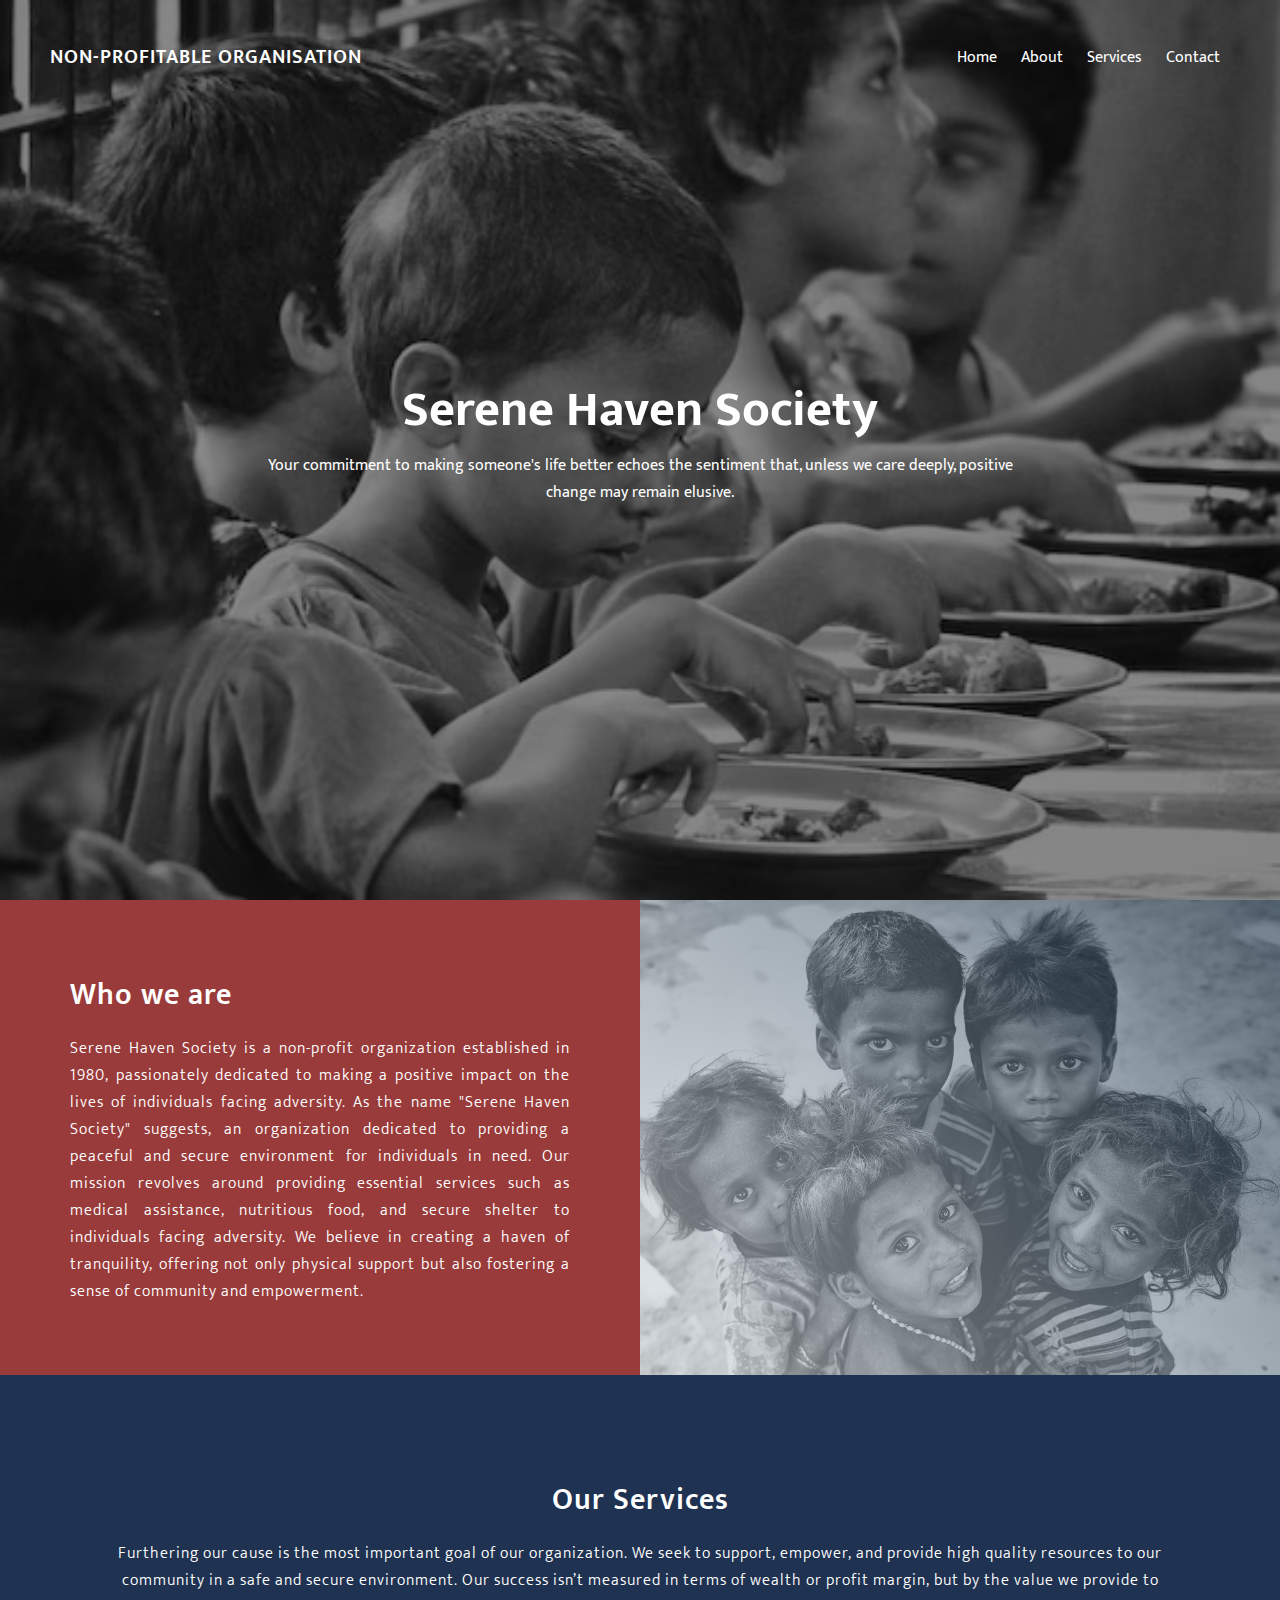
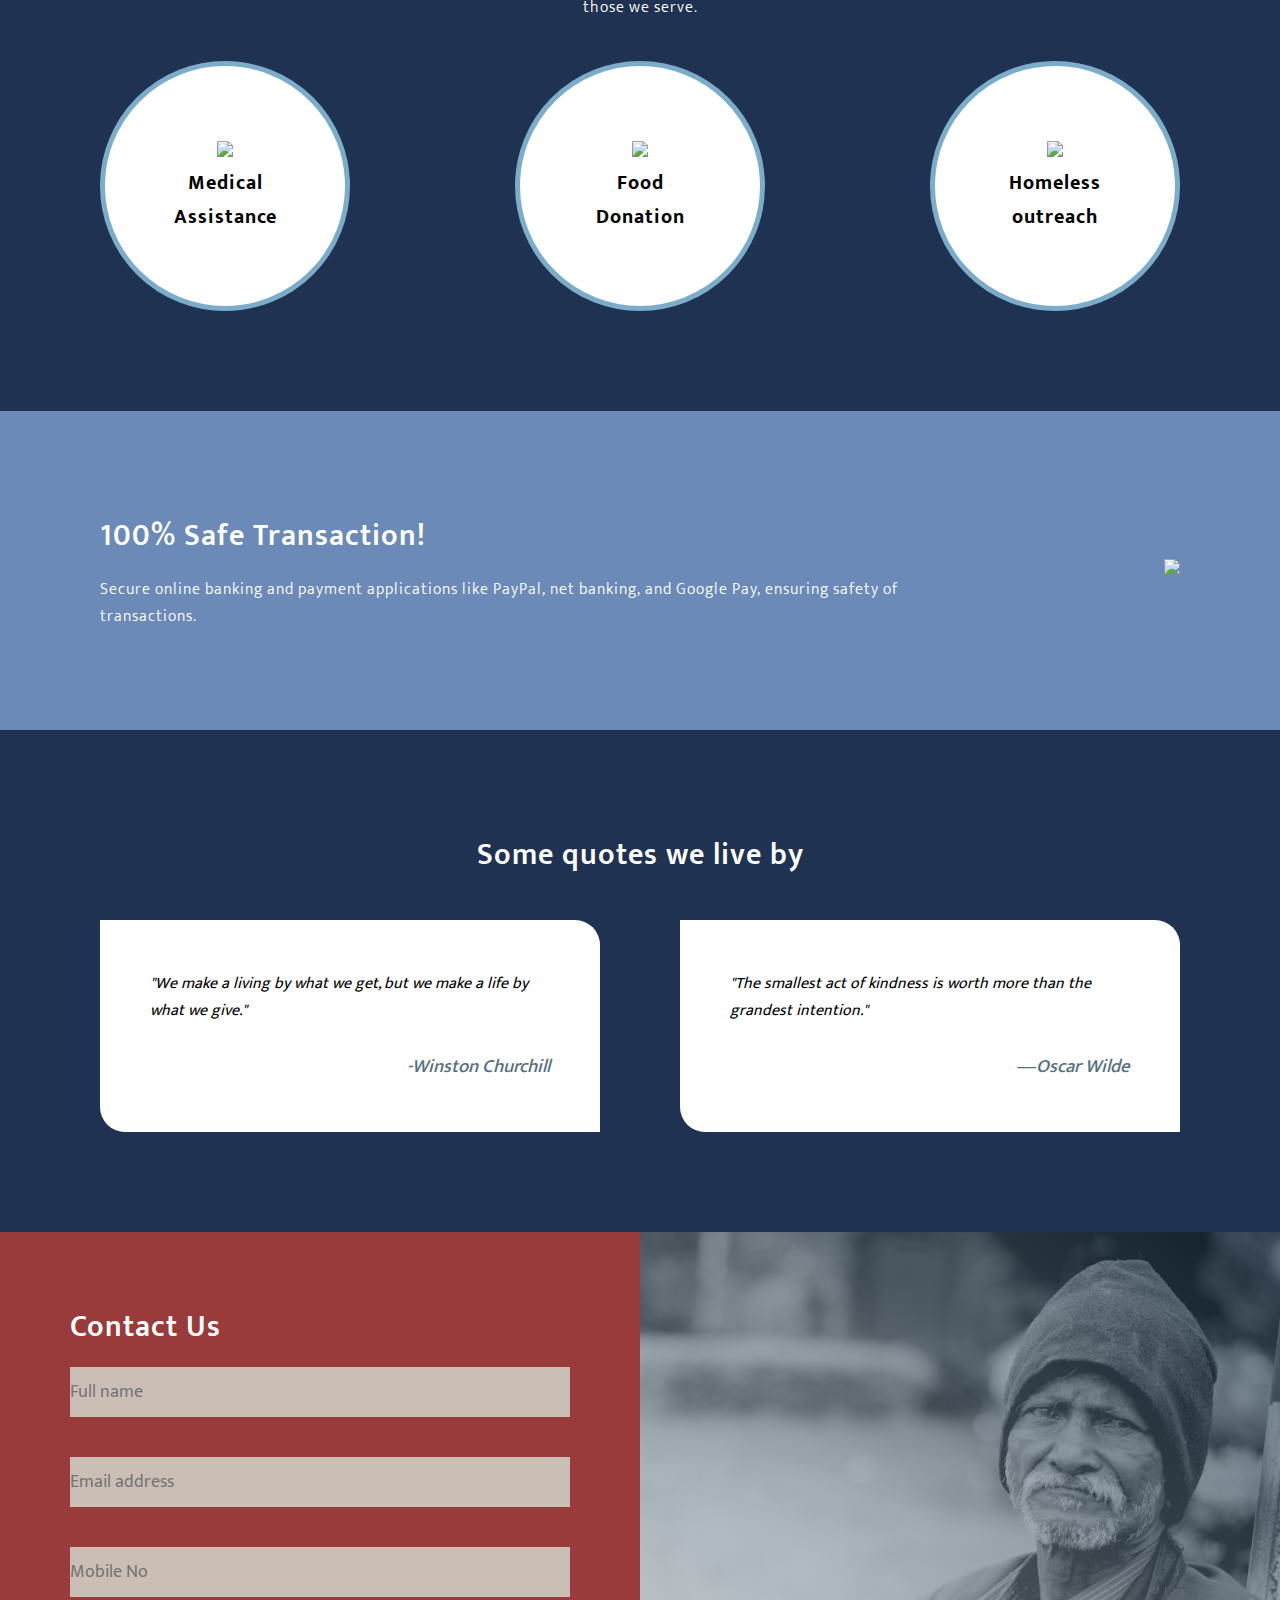
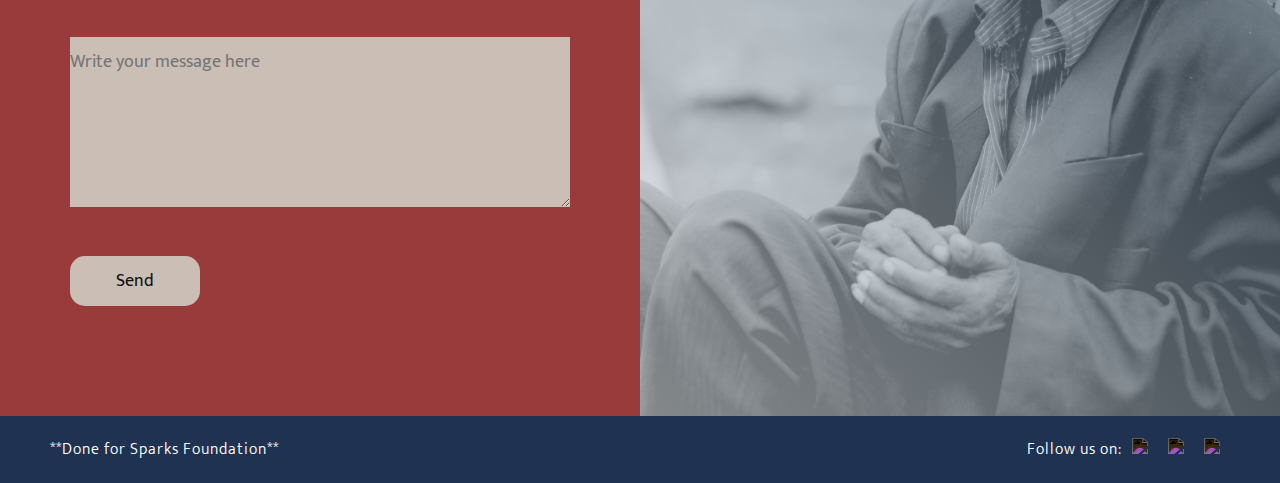
==== index.html @ cae1b8de "Updated index.html" ====
<!DOCTYPE html>
<html lang="en">
    <head>
        <meta name="viewport" content="width=device-width,initial scale=1.0">
        <meta charset="UTF-8">
        <title></title>
        <link rel="stylesheet" href="Style.css">
        <link rel="preconnect" href="https://fonts.googleapis.com">
<link rel="preconnect" href="https://fonts.gstatic.com" crossorigin>
<link href="https://fonts.googleapis.com/css2?family=Lato:ital,wght@0,700;1,400&family=Mukta:wght@300;400&display=swap" rel="stylesheet">
    </head>
    <body>
        <section class="home" id="home">
            <header>
                <a href="#" class="logo">NON-PROFITABLE ORGANISATION</a>
                <div class="nav">
                    <a href="#home" id="nav-link">Home</a>
                    <a href="#about" id="nav-link">About</a>
                    <a href="#services" id="nav-link">Services</a>
                    <a href="#contact" id="nav-link">Contact</a>
                </div>
            </header>
            <img src="bg.jpg">
            <div class="content" data-0-top="opacity:0;left:100px;" data-200-top="opacity:1;left:0px;">
            <h2> Serene Haven Society </h2>
            <p>Your commitment to making someone's life better echoes the sentiment that, unless we care deeply, positive change may remain elusive.</p>
                <br>
                <form><script src="https://checkout.razorpay.com/v1/payment-button.js" data-payment_button_id="pl_HywdKUjSGWwI0t" async> </script> </form>        </div>
        </section>

        <section class="about" id="about">
            <div class="contentBx">
                <h2 class="heading" data-center-center="opacity:1;left:0px;"  data-0-bottom="opacity:0;left:500px;">Who we are</h2>
                <p class="text">Serene Haven Society is a non-profit organization established in 1980, passionately dedicated to making a positive impact on the lives of individuals facing adversity. 
                    As the name "Serene Haven Society" suggests, an organization dedicated to providing a peaceful and secure environment for individuals in need.
                    Our mission revolves around providing essential services such as medical assistance, nutritious food, and secure shelter to individuals facing adversity. 
                    We believe in creating a haven of tranquility, offering not only physical support but also fostering a sense of community and empowerment. 
                    </p>
            </div>
            <div class="imgBx"></div>
        </section>
        <section class="services" id="services">
            <h2 class="heading" data-center-center="opacity:1;left:0px;"  data-0-bottom="opacity:0;left:500px;">Our Services</h2>
            <p class="text">Furthering our cause is the most important goal of our organization. We seek to support, empower, and provide high quality resources to our community in a safe and secure environment. 
                Our success isn’t measured in terms of wealth or profit margin, but by the value we provide to those we serve.
            </p>
            <div class="container">
                <div class="serviceBx">
                    <div>
                        <img src="icon1.png">
                        <h2>Medical<br> Assistance</h2>
                    </div>
                 </div>
                <div class="serviceBx">
                    <div>
                        <img src="icon2.png">
                        <h2>Food <br>Donation</h2>
                    </div>
                </div>
                    <div class="serviceBx">
                    <div>
                        <img src="icon3.png">
                        <h2>Homeless<br> outreach</h2>
                    </div>
                </div>
        </section>
        <section class="technology">
            <div class="contentBx">
                <h2 class="heading">100% Safe Transaction!</h2>
                <p class="text">Secure online banking and payment applications like PayPal, net banking, and Google Pay,  ensuring safety of transactions.
                </p>
                </div>
                <div class="tech">
                    <img src="tech.png">
                </div>
        </section>
                
         <section class="testimonials">
            <h2 class="heading">Some quotes we live by</h2>
            <div class="container">
                <div class="contentBx">
                    <div>
                        <p>"We make a living by what we get, but we make a life by what we give."
                               </p><br>
                           <h3>-Winston Churchill</h3>
                    </div>
                    </div>
                <div class="contentBx">
                    <div>
                    <p>"The smallest act of kindness is worth more than the grandest intention."</p>
                    <br>
                          <h3>―Oscar Wilde</h3>
                </div>
            </div>
            </div>
        </section>
        
        <section class="about" id="contact">
           <div class="contentBx redbg">
               <div class="form">
                <h2 class="heading">Contact Us</h2>
                   <div class="inputBx">
                       <input type="text" name="name" placeholder="Full name">
                   </div>
                   <div class="inputBx">
                       <input type="text" name="email" placeholder="Email address">
                   </div>
                   <div class="inputBx">
                       <input type="text" name="phno" placeholder="Mobile No">
                   </div>
                   <div class="inputBx">
                       <textarea placeholder="Write your message here" rows="5"></textarea>
                   </div>
                   <div class="inputBx">
                       <input type="submit" value="Send">
                   </div>
               </div>
           </div>
           <div class="imgBx2"></div>
       </section>
       <section class="footer">
           <p class="text">**Done for Sparks Foundation**</p>
           <ul>
               <p class="text">Follow us on:</p>
               <li><a href="#"><img src="facebook.png"></a></li>
               <li><a href="#"><img src="twitter.png"></a></li>
               <li><a href="#"><img src="linkedin.png"></a></li>
           </ul>
       </section>
       
   </body>
</html>
---- Style.css ----
*{
  margin: 0; 
  padding: 0; 
  box-sizing: border-box;
  position: relative;
  font-family: 'Lato', sans-serif;
  font-family: 'Mukta', sans-serif;
}

.home{
    position: relative;
    width: 100%;
    height: 100vh;
    background: #111;
    display:flex;
    justify-content: center;
    align-items: center;
}
.home img{
    position: absolute;
    top: 0;
    left: 0;
    width: 100%;
    height: 100%;
    object-fit: cover;
    opacity: 0.5;
}
header{
    position: absolute;
    top: 0;
    left: 0;
    width: 100%;
    padding: 40px 50px;
    display: flex;
    justify-content: space-between;
    align-items: center;
    z-index: 2;
}
.logo  {
color: #fff;
text-decoration: none;
font-size: 20px;
text-transform: uppercase;
font-weight: 600;
letter-spacing: 1px;
}
#nav-link{
    color: #fff;
    text-decoration: none;
    padding: 10px;
}
#nav-link:hover{
    background-color: #1f3251;
}
.content{
    position: relative;
    max-width: 750px;
    text-align: center;
}
.home h2{
    color: #fff;
    font-size: 50px;
}
.content p{
    color: #fff;
    font-size: 16px;
}
/*About*/
.about{
    position: relative;
    width: 100%;
    display: flex;
}
.about .contentBx{
    background-color: #9A3B3B;
    text-align: justify;
    padding: 70px;
    width: 50%;
}
.heading{
    color: #fff;
    font-size: 30px;
    font-weight: 600;
    letter-spacing: 1px;
    margin-bottom: 15px;
}
.text{
    color: #fff;
    font-size: 16px;
    font-weight: 300;
    letter-spacing: 1px;
}
.imgBx{
    
    background: linear-gradient(45deg, rgb(221 228 233 / 60%), rgb(25 50 71 / 60%)),url(bg2.jpg);
    width: 50%;
    background-size: cover;
    background-position: center;
}
.services{
    background:#1f3251;
    padding: 100px;
    text-align: center;
}
.container{
    width: 100%;
    display: flex;
    justify-content: space-between;
    align-items: center;
    flex-wrap: wrap;
    margin-top: 60px;
}
.serviceBx{
    position: relative;
    background:#fff;
    width: 250px;
    height: 250px;
    display: flex;
    justify-content: center;
    align-items: center;
    border-radius: 100%;
    border: 5px solid #7badcb;

}
.serviceBx img{
    max-width: 85px;
}
.serviceBx h2{
    font-weight: 500px;
    font-size: 20px;
    letter-spacing: 1px;
}

.technology{
    background:#6c8ab7;
    width: 100%;
    padding: 100px;
    display: flex;
    justify-content: space-between;
    align-items: center;
}
.technology .contentBx{
    max-width: 800px;
}
.tech{
    max-width: 250px;
}
.tech img{
    width: 100%;
}

.testimonials{
    position: relative;
    padding: 100px;
    background:#1f3251;
    text-align: center;
}
.container{
    display: flex;
    justify-content: space-between;
    align-items: center;
    margin-top: 40px;
    flex-wrap: wrap;
}
.container .contentBx{
    background:#fff;
    padding: 50px 50px;
    width: 500px;
    display: flex;
    justify-content: center;
    align-items: center;
    text-align: left;
    font-style: italic;
    border-top-right-radius: 25px;
    border-bottom-left-radius: 25px;
}
.contentBx h3{
    width: 100%;
    text-align: end;
    font-weight: 500;
    color: #56707c;
}

.imgBx2{
    background: linear-gradient(45deg, rgb(221 228 233 / 60%), rgb(25 50 71 / 60%)),url(bg3.jpg);
    background-size: cover;
    background-position: center;
    width: 50%;
}
/*Contact form*/
.inputBx{
    margin-bottom: 40px;
}
input,textarea{
    width: 100%;
    background:#cbbfb5;
    padding:10px 0;
    font-size: 18px;
    border: none;
    color: #111;
}
input[type="submit"]{
    width: 130px;
    background: #cbbfb5;
    color: #111;
    border-radius: 15px;
}

/*Footer*/
.footer{
    background: #1f3251;
    padding: 20px 50px;
    display: flex;
    justify-content: space-between;
    align-items: center;
}
.footer ul{
    display: flex;
    justify-content: center;
    align-items: center;
}
.footer li{
    list-style: none;
}
.footer a{
    text-decoration: none;
    display: inline-block;
    margin:0 10px;
}

.footer img{
    filter:invert(1);
    max-width: 20px;
}
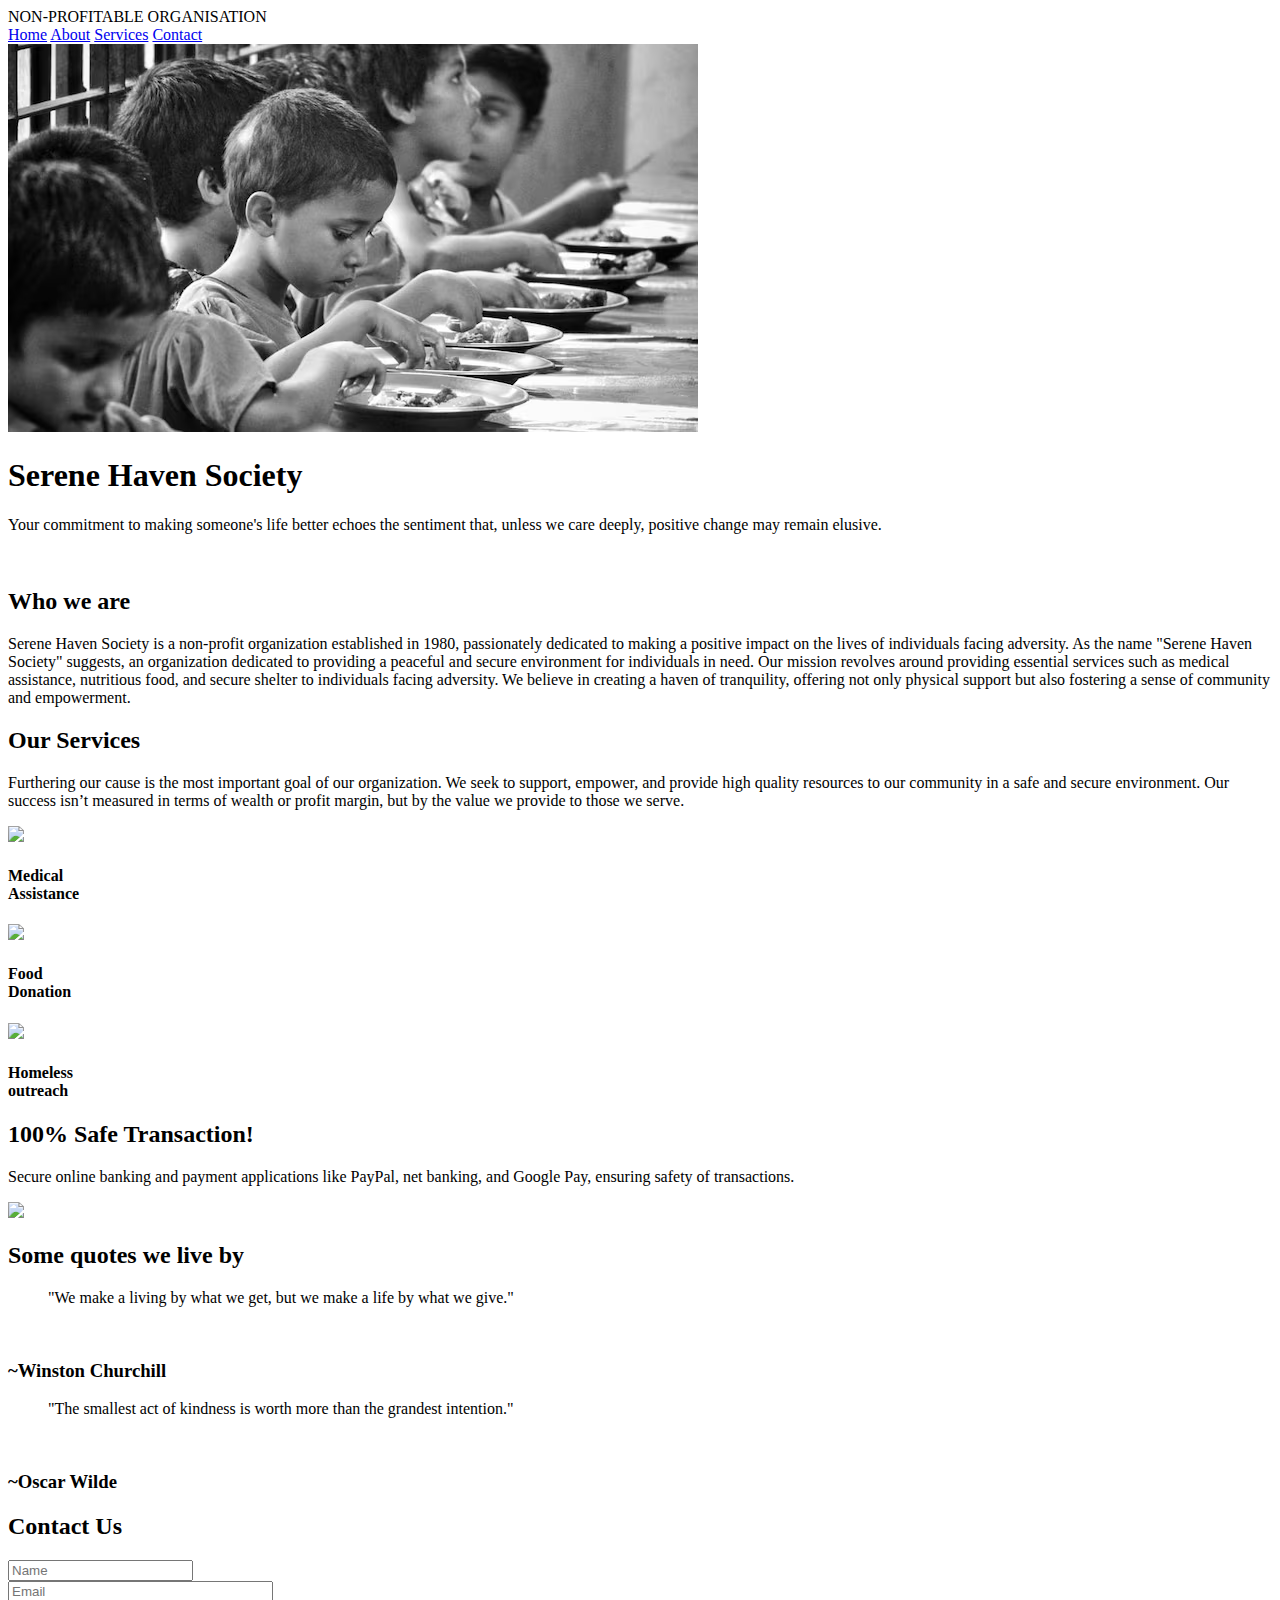
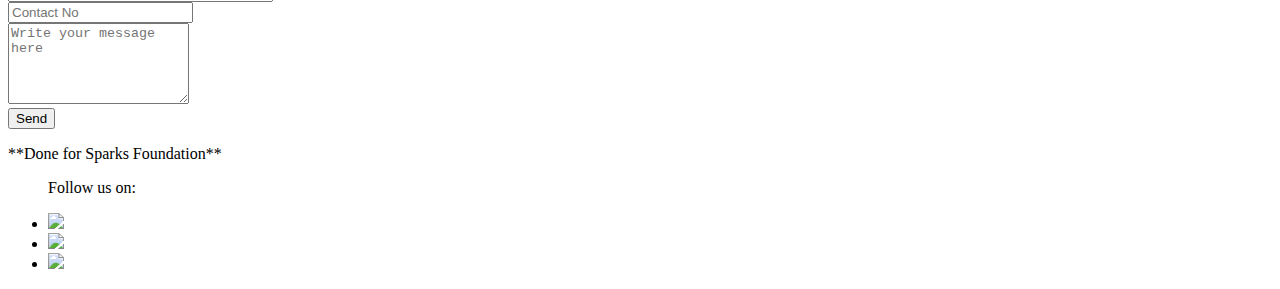
==== commit 07c72e58: "Update index.html" ====
--- a/index.html
+++ b/index.html
@@ -3,71 +3,71 @@
     <head>
         <meta name="viewport" content="width=device-width,initial scale=1.0">
         <meta charset="UTF-8">
-        <title></title>
-        <link rel="stylesheet" href="Style.css">
+        <title>Payment Gateway</title>
+        <link rel="stylesheet" href="styles.css">
         <link rel="preconnect" href="https://fonts.googleapis.com">
-<link rel="preconnect" href="https://fonts.gstatic.com" crossorigin>
-<link href="https://fonts.googleapis.com/css2?family=Lato:ital,wght@0,700;1,400&family=Mukta:wght@300;400&display=swap" rel="stylesheet">
+        <link rel="preconnect" href="https://fonts.gstatic.com" crossorigin>
+        <link href="https://fonts.googleapis.com/css2?family=Lato:ital,wght@0,700;1,400&family=Mukta:wght@300;400&display=swap" rel="stylesheet">
     </head>
     <body>
+        <nav>
+            <header>NON-PROFITABLE ORGANISATION</header>
+            <div class="navbar">
+                <a href="#home" id="nav-link">Home</a>
+                <a href="#about" id="nav-link">About</a>
+                <a href="#services" id="nav-link">Services</a>
+                <a href="#contact" id="nav-link">Contact</a>
+            </div>
+        </nav>
         <section class="home" id="home">
-            <header>
-                <a href="#" class="logo">NON-PROFITABLE ORGANISATION</a>
-                <div class="nav">
-                    <a href="#home" id="nav-link">Home</a>
-                    <a href="#about" id="nav-link">About</a>
-                    <a href="#services" id="nav-link">Services</a>
-                    <a href="#contact" id="nav-link">Contact</a>
-                </div>
-            </header>
             <img src="bg.jpg">
             <div class="content" data-0-top="opacity:0;left:100px;" data-200-top="opacity:1;left:0px;">
-            <h2> Serene Haven Society </h2>
+            <h1> Serene Haven Society </h1>
             <p>Your commitment to making someone's life better echoes the sentiment that, unless we care deeply, positive change may remain elusive.</p>
                 <br>
                 <form><script src="https://checkout.razorpay.com/v1/payment-button.js" data-payment_button_id="pl_HywdKUjSGWwI0t" async> </script> </form>        </div>
         </section>
 
         <section class="about" id="about">
-            <div class="contentBx">
-                <h2 class="heading" data-center-center="opacity:1;left:0px;"  data-0-bottom="opacity:0;left:500px;">Who we are</h2>
-                <p class="text">Serene Haven Society is a non-profit organization established in 1980, passionately dedicated to making a positive impact on the lives of individuals facing adversity. 
+            <div class="redbg">
+                <h2 data-center-center="opacity:1;left:0px;"  data-0-bottom="opacity:0;left:500px;">Who we are</h2>
+                <p>Serene Haven Society is a non-profit organization established in 1980, passionately dedicated to making a positive impact on the lives of individuals facing adversity. 
                     As the name "Serene Haven Society" suggests, an organization dedicated to providing a peaceful and secure environment for individuals in need.
                     Our mission revolves around providing essential services such as medical assistance, nutritious food, and secure shelter to individuals facing adversity. 
                     We believe in creating a haven of tranquility, offering not only physical support but also fostering a sense of community and empowerment. 
                     </p>
             </div>
-            <div class="imgBx"></div>
+            <div class="imgBx1"></div>
         </section>
         <section class="services" id="services">
             <h2 class="heading" data-center-center="opacity:1;left:0px;"  data-0-bottom="opacity:0;left:500px;">Our Services</h2>
-            <p class="text">Furthering our cause is the most important goal of our organization. We seek to support, empower, and provide high quality resources to our community in a safe and secure environment. 
+            <p>Furthering our cause is the most important goal of our organization. We seek to support, empower, and provide high quality resources to our community in a safe and secure environment. 
                 Our success isn’t measured in terms of wealth or profit margin, but by the value we provide to those we serve.
             </p>
             <div class="container">
                 <div class="serviceBx">
                     <div>
-                        <img src="icon1.png">
-                        <h2>Medical<br> Assistance</h2>
+                        <img src="icon1.png" class="icon1">
+                        <h4>Medical<br> Assistance</h4>
                     </div>
                  </div>
                 <div class="serviceBx">
                     <div>
-                        <img src="icon2.png">
-                        <h2>Food <br>Donation</h2>
+                        <img src="icon2.png" class="icon1">
+                        <h4>Food <br>Donation</h4>
                     </div>
                 </div>
                     <div class="serviceBx">
                     <div>
-                        <img src="icon3.png">
-                        <h2>Homeless<br> outreach</h2>
+                        <img src="icon3.png" class="icon1">
+                        <h4>Homeless<br> outreach</h4>
                     </div>
                 </div>
         </section>
         <section class="technology">
             <div class="contentBx">
-                <h2 class="heading">100% Safe Transaction!</h2>
-                <p class="text">Secure online banking and payment applications like PayPal, net banking, and Google Pay,  ensuring safety of transactions.
+                <h2>100% Safe Transaction!</h2>
+                <p>Secure online banking and payment applications like PayPal, net banking, and Google Pay,  ensuring safety of transactions.
                 </p>
                 </div>
                 <div class="tech">
@@ -76,40 +76,40 @@
         </section>
                 
          <section class="testimonials">
-            <h2 class="heading">Some quotes we live by</h2>
+            <h2>Some quotes we live by</h2>
             <div class="container">
                 <div class="contentBx">
                     <div>
-                        <p>"We make a living by what we get, but we make a life by what we give."
-                               </p><br>
-                           <h3>-Winston Churchill</h3>
+                        <blockquote>"We make a living by what we get, but we make a life by what we give."
+                        </blockquote><br>
+                           <h3>~Winston Churchill</h3>
                     </div>
                     </div>
                 <div class="contentBx">
                     <div>
-                    <p>"The smallest act of kindness is worth more than the grandest intention."</p>
+                    <blockquote>"The smallest act of kindness is worth more than the grandest intention."</blockquote>
                     <br>
-                          <h3>―Oscar Wilde</h3>
+                          <h3>~Oscar Wilde</h3>
                 </div>
             </div>
             </div>
         </section>
         
         <section class="about" id="contact">
-           <div class="contentBx redbg">
+           <div class="redbg">
                <div class="form">
-                <h2 class="heading">Contact Us</h2>
+                <h2>Contact Us</h2>
                    <div class="inputBx">
-                       <input type="text" name="name" placeholder="Full name">
+                       <input type="text" name="name" placeholder="Name" required>
                    </div>
                    <div class="inputBx">
-                       <input type="text" name="email" placeholder="Email address">
+                       <input type="email" name="email" pattern=".+@example\.com" size="30" placeholder="Email" required>
                    </div>
                    <div class="inputBx">
-                       <input type="text" name="phno" placeholder="Mobile No">
+                       <input type="tel" name="phno" pattern="[0-9]{10}" placeholder="Contact No" required>
                    </div>
                    <div class="inputBx">
-                       <textarea placeholder="Write your message here" rows="5"></textarea>
+                       <textarea placeholder="Write your message here" rows="5" required></textarea>
                    </div>
                    <div class="inputBx">
                        <input type="submit" value="Send">
@@ -118,13 +118,14 @@
            </div>
            <div class="imgBx2"></div>
        </section>
+       
        <section class="footer">
-           <p class="text">**Done for Sparks Foundation**</p>
+           <p>**Done for Sparks Foundation**</p>
            <ul>
-               <p class="text">Follow us on:</p>
-               <li><a href="#"><img src="facebook.png"></a></li>
-               <li><a href="#"><img src="twitter.png"></a></li>
-               <li><a href="#"><img src="linkedin.png"></a></li>
+               <p>Follow us on:</p>
+               <li><a href="#"><img src="facebook.png" class="icon"></a></li>
+               <li><a href="#"><img src="twitter.png" class="icon"></a></li>
+               <li><a href="#"><img src="linkedin.png" class="icon"></a></li>
            </ul>
        </section>
        
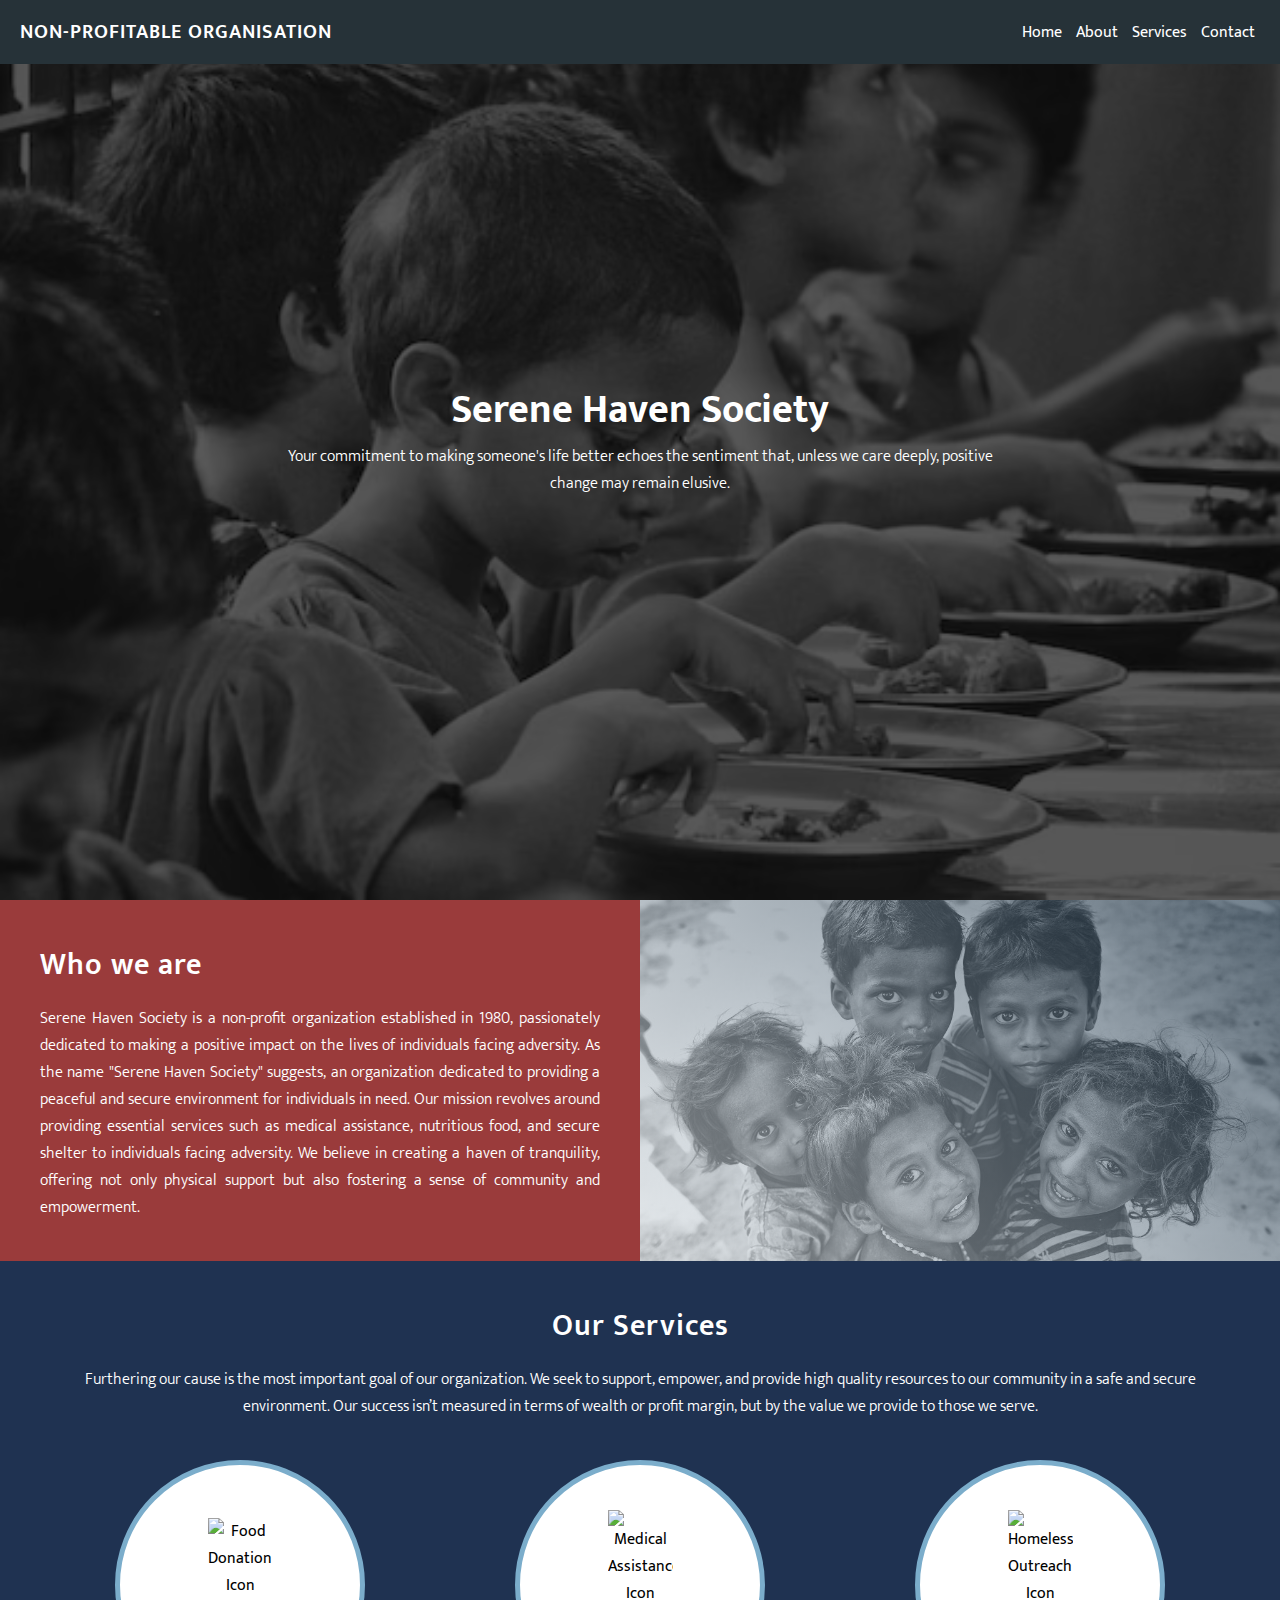
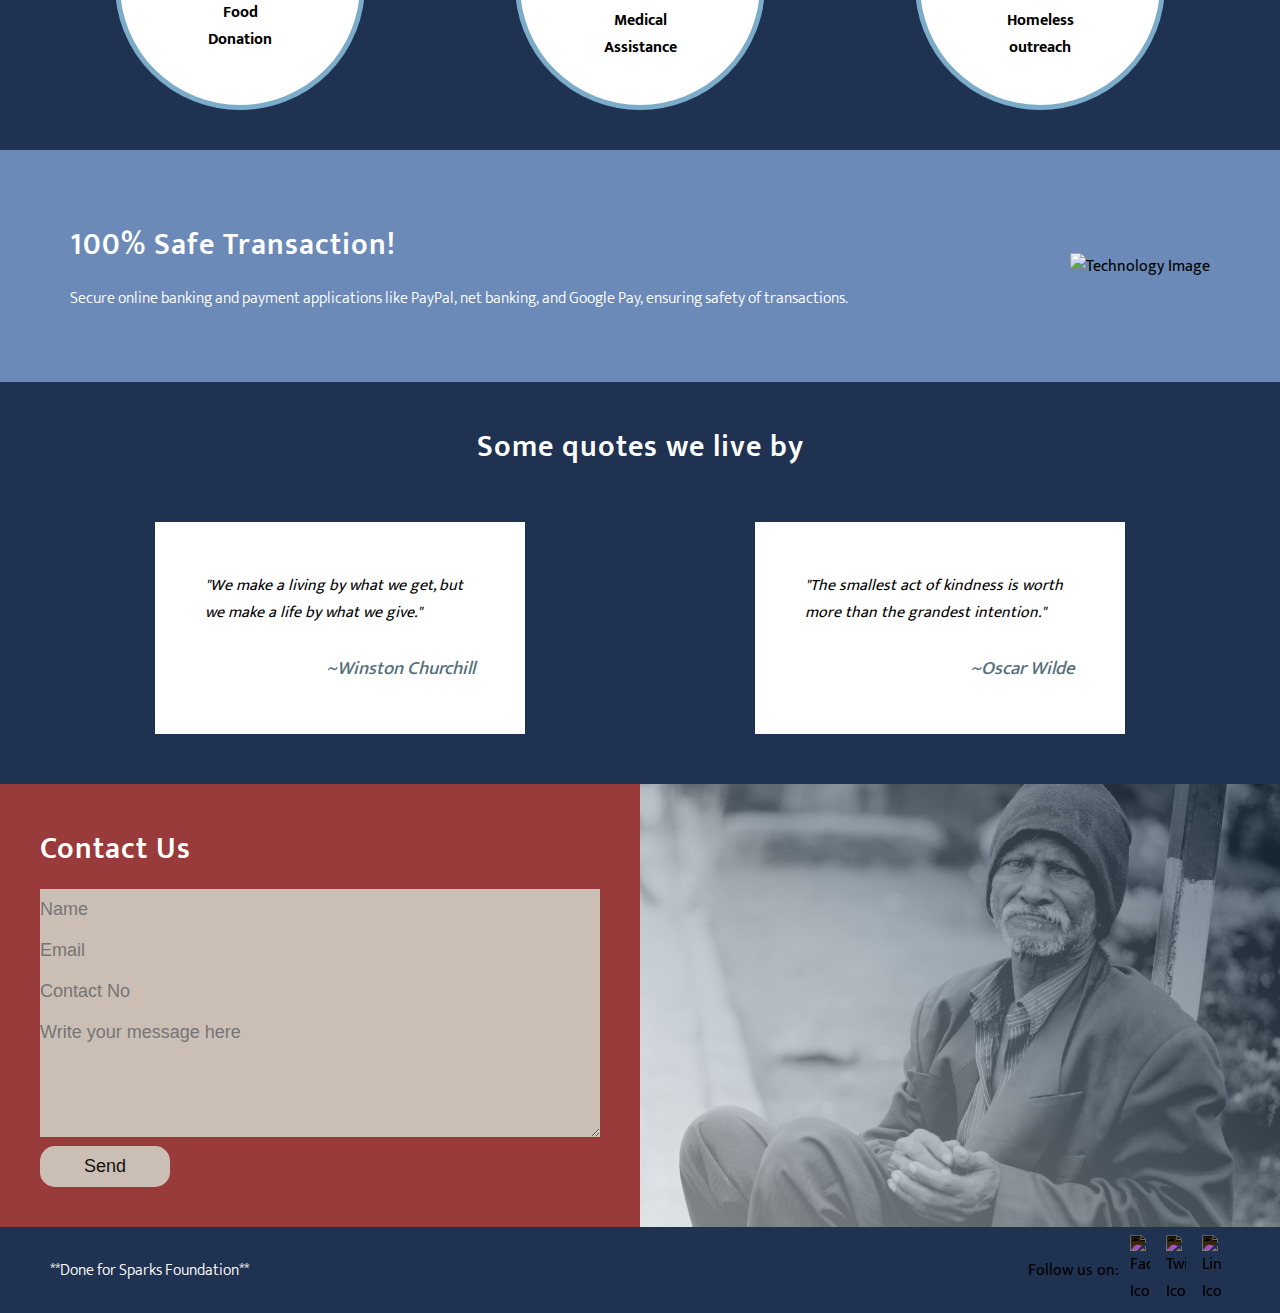
==== commit 5cc647c4: "Update index.html" ====
--- a/index.html
+++ b/index.html
@@ -13,19 +13,19 @@
         <nav>
             <header>NON-PROFITABLE ORGANISATION</header>
             <div class="navbar">
-                <a href="#home" id="nav-link">Home</a>
-                <a href="#about" id="nav-link">About</a>
-                <a href="#services" id="nav-link">Services</a>
-                <a href="#contact" id="nav-link">Contact</a>
+                <a href="#home">Home</a>
+                <a href="#about">About</a>
+                <a href="#services">Services</a>
+                <a href="#contact">Contact</a>
             </div>
         </nav>
         <section class="home" id="home">
-            <img src="bg.jpg">
+            <img src="bg.jpg" alt="Background Image">
             <div class="content" data-0-top="opacity:0;left:100px;" data-200-top="opacity:1;left:0px;">
             <h1> Serene Haven Society </h1>
             <p>Your commitment to making someone's life better echoes the sentiment that, unless we care deeply, positive change may remain elusive.</p>
-                <br>
-                <form><script src="https://checkout.razorpay.com/v1/payment-button.js" data-payment_button_id="pl_HywdKUjSGWwI0t" async> </script> </form>        </div>
+            <br>
+            <form><script src="https://checkout.razorpay.com/v1/payment-button.js" data-payment_button_id="pl_HywdKUjSGWwI0t" async> </script> </form>        </div>
         </section>
 
         <section class="about" id="about">
@@ -47,22 +47,23 @@
             <div class="container">
                 <div class="serviceBx">
                     <div>
-                        <img src="icon1.png" class="icon1">
-                        <h4>Medical<br> Assistance</h4>
-                    </div>
-                 </div>
-                <div class="serviceBx">
-                    <div>
-                        <img src="icon2.png" class="icon1">
+                        <img src="icon2.png" alt="Food Donation Icon" class="icon1">
                         <h4>Food <br>Donation</h4>
                     </div>
                 </div>
-                    <div class="serviceBx">
+                <div class="serviceBx">
                     <div>
-                        <img src="icon3.png" class="icon1">
+                        <img src="icon1.png" alt="Medical Assistance Icon" class="icon1">
+                        <h4>Medical<br>  Assistance</h4>
+                    </div>
+                </div>
+                <div class="serviceBx">
+                    <div>
+                        <img src="icon3.png" alt="Homeless Outreach Icon" class="icon1">
                         <h4>Homeless<br> outreach</h4>
                     </div>
                 </div>
+            </div>
         </section>
         <section class="technology">
             <div class="contentBx">
@@ -71,7 +72,7 @@
                 </p>
                 </div>
                 <div class="tech">
-                    <img src="tech.png">
+                    <img src="tech.png" alt="Technology Image">
                 </div>
         </section>
                 
@@ -99,35 +100,25 @@
            <div class="redbg">
                <div class="form">
                 <h2>Contact Us</h2>
-                   <div class="inputBx">
                        <input type="text" name="name" placeholder="Name" required>
-                   </div>
-                   <div class="inputBx">
                        <input type="email" name="email" pattern=".+@example\.com" size="30" placeholder="Email" required>
-                   </div>
-                   <div class="inputBx">
                        <input type="tel" name="phno" pattern="[0-9]{10}" placeholder="Contact No" required>
-                   </div>
-                   <div class="inputBx">
                        <textarea placeholder="Write your message here" rows="5" required></textarea>
-                   </div>
-                   <div class="inputBx">
                        <input type="submit" value="Send">
-                   </div>
                </div>
            </div>
            <div class="imgBx2"></div>
-       </section>
+        </section>
        
-       <section class="footer">
+        <footer class="footer">
            <p>**Done for Sparks Foundation**</p>
            <ul>
-               <p>Follow us on:</p>
-               <li><a href="#"><img src="facebook.png" class="icon"></a></li>
-               <li><a href="#"><img src="twitter.png" class="icon"></a></li>
-               <li><a href="#"><img src="linkedin.png" class="icon"></a></li>
-           </ul>
-       </section>
+                <li>Follow us on:</li>
+                <li><a href="#"><img src="facebook.png" alt="Facebook Icon" class="icon"></a></li>
+                <li><a href="#"><img src="twitter.png" alt="Twitter Icon" class="icon"></a></li>
+                <li><a href="#"><img src="linkedin.png" alt="LinkedIn Icon" class="icon"></a></li>
+            </ul>
+        </footer>
        
    </body>
 </html>
--- a/styles.css
+++ b/styles.css
@@ -0,0 +1,265 @@
+*{
+    margin: 0; 
+    padding: 0; 
+    box-sizing: border-box;
+} 
+body{
+    font-family: 'Mukta', sans-serif;
+}
+nav{
+    position: fixed;
+    top: 0;
+    left: 0;
+    background-color: #263238;
+    width: 100%;
+    padding: 15px 20px;
+    display: flex;
+    justify-content: space-between;
+    align-items: center;
+    z-index: 2;
+}
+header  {
+    color: #fff;
+    font-size: 20px;
+    font-weight: 600;
+    letter-spacing: 1px;
+}
+a{
+    color: #fff;
+    text-decoration: none;
+    padding: 5px;
+}
+#nav-link:hover{
+    text-decoration: underline;
+}
+.home{
+    position: relative;
+    width: 100%;
+    height: 100vh;
+    background: #111;
+    display:flex;
+    justify-content: center;
+    align-items: center;
+}
+.home img{
+    position: absolute;
+    top: 0;
+    left: 0;
+    width: 100%;
+    height: 100%;
+    object-fit: cover;
+    opacity: 0.3;
+  }
+h1{
+    color: #fff;
+    font-size: 40px;
+}
+.content{
+    position: relative;
+    max-width: 750px;
+    text-align: center;
+  }
+
+  /*About*/
+.about{
+    position: relative;
+    width: 100%;
+    display: flex;
+  }
+.redbg{
+    background-color: #9A3B3B;
+    text-align: justify;
+    padding: 40px;
+    width: 50%;
+  }
+h2{
+    color: #fff;
+    font-size: 30px;
+    font-weight: 600;
+    letter-spacing: 1px;
+    margin-bottom: 15px;
+}
+p{
+    color: #fff;
+    font-size: 16px;
+    font-weight: 300;
+}
+.imgBx1{
+    background: linear-gradient(45deg, rgb(221 228 233 / 60%), rgb(25 50 71 / 60%)),url(bg2.jpg);
+    width: 50%;
+    background-size: cover;
+    background-position: center;
+}
+.services{
+    background:#1f3251;
+    padding: 40px;
+    text-align: center;
+}
+.container{
+    width: 100%;
+    display: flex;
+    justify-content: space-between;
+    align-items: center;
+    flex-wrap: wrap;
+    margin-top: 60px;
+}
+.serviceBx{
+    position: relative;
+    background:#fff;
+    width: 250px;
+    height: 250px;
+    display: flex;
+    justify-content: center;
+    align-items: center;
+    border-radius: 100%;
+    border: 5px solid #7badcb;
+}
+.icon1{
+    max-width: 65px;
+}
+.technology{
+    background:#6c8ab7;
+    width: 100%;
+    padding: 70px;
+    display: flex;
+    justify-content: space-between;
+    align-items: center;
+}
+.technology .contentBx{
+    max-width: 800px;
+}
+.tech{
+    max-width: 250px;
+}
+.tech img{
+    width: 100%;
+}
+.testimonials{
+    position: relative;
+    padding: 40px;
+    background:#1f3251;
+    text-align: center;
+}
+.container{
+  display: flex;
+  justify-content: space-around;
+  margin-top: 40px;
+  place-items: center;
+  flex-wrap: wrap;
+}
+.container .contentBx{
+    background:#fff;
+    padding: 50px 50px;
+    width: 370px;
+    display: flex;
+    justify-content: center;
+    align-items: center;
+    text-align: left;
+    font-style: italic;
+    margin: 10px;
+}
+h3{
+    width: 100%;
+    text-align: end;
+    font-weight: 500;
+    color: #56707c;
+}
+
+.imgBx2{
+    background: linear-gradient(45deg, rgb(221 228 233 / 60%), rgb(25 50 71 / 60%)),url(bg3.jpg);
+    background-size: cover;
+    background-position: center;
+    width: 50%;
+}
+/*Contact form*/
+.inputBx{
+    margin-bottom: 40px;
+}
+input,textarea{
+    width: 100%;
+    background:#cbbfb5;
+    padding:10px 0;
+    font-size: 18px;
+    font-family: Arial, Helvetica, sans-serif;
+    border: none;
+    color: #111;
+}
+input[type="submit"]{
+    width: 130px;
+    background: #cbbfb5;
+    color: #111;
+    border-radius: 15px;
+}
+/*Footer*/
+.footer{
+    background: #1f3251;
+    padding: 5px 50px;
+    display: flex;
+    justify-content: space-between;
+    align-items: center;
+}
+ul{
+    display: flex;
+    justify-content: center;
+    align-items: center;
+}
+li{
+    list-style: none;
+    padding: 3px;
+}
+.icon{
+    filter:invert(1);
+    max-width: 20px;
+}
+@media only screen and (max-width: 767px) {
+  body{
+      font-size: 14px;
+  }
+  header{
+      font-size: 13px;
+      width: 40%;
+  }
+  a{
+      font-size: 12px;
+      padding: 3px;
+  }
+  h1,h2{
+      font-size: 20px;
+      
+  }
+  p{
+      font-size: 12px;
+
+  }
+  .technology, .services, .testimonials, .contact{
+      padding: 20px;
+  }
+  .serviceBx{
+      width: 150px;
+      height: 150px;
+      flex-direction: column;
+
+  }
+  .redbg{
+      width: 100%;
+  }
+  .container .contentBx {
+      margin: 5px;
+      padding: 15px;
+  }
+  .inputBx{
+      margin: 5px;
+  }
+  input,textarea{
+      padding: 5px;
+      font-size: 12px;
+  }
+  .about{
+      flex-direction: column-reverse;
+  }
+  .footer{
+      padding: 5px;
+  }
+ 
+  
+}
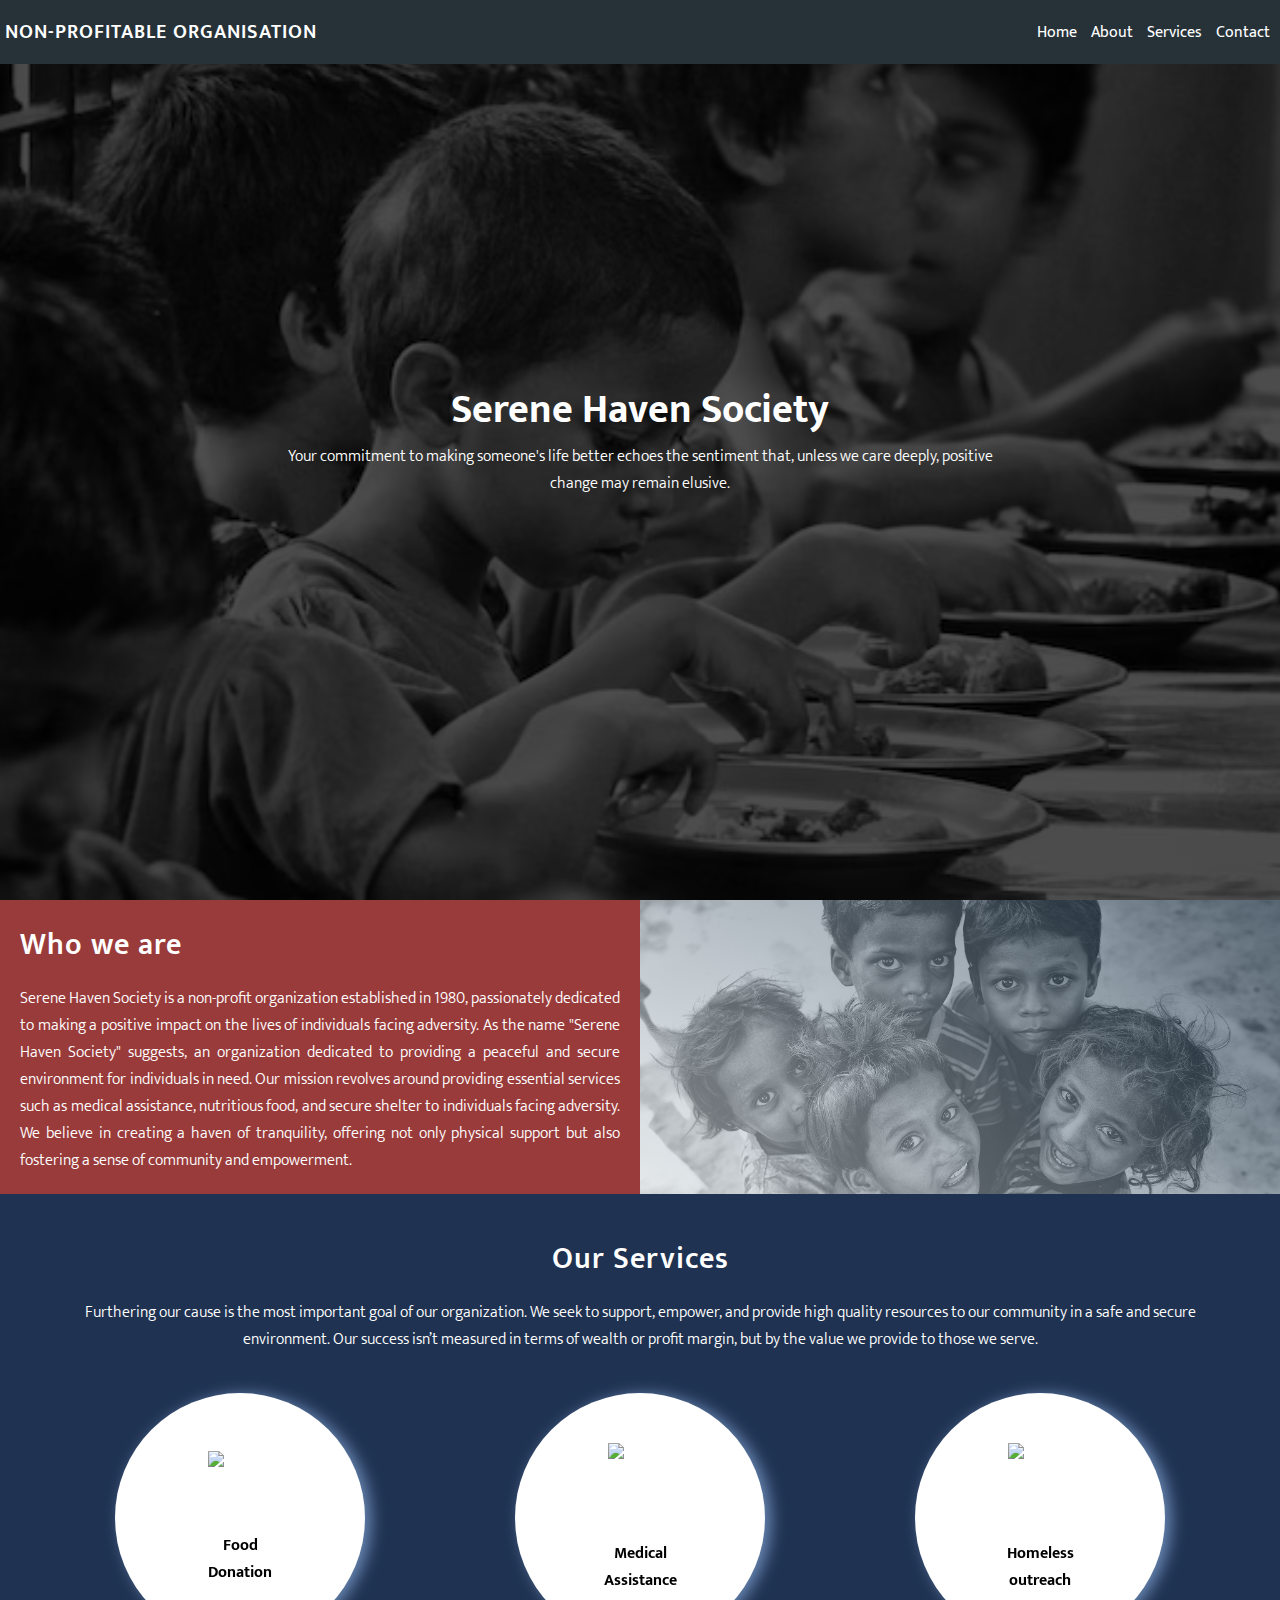
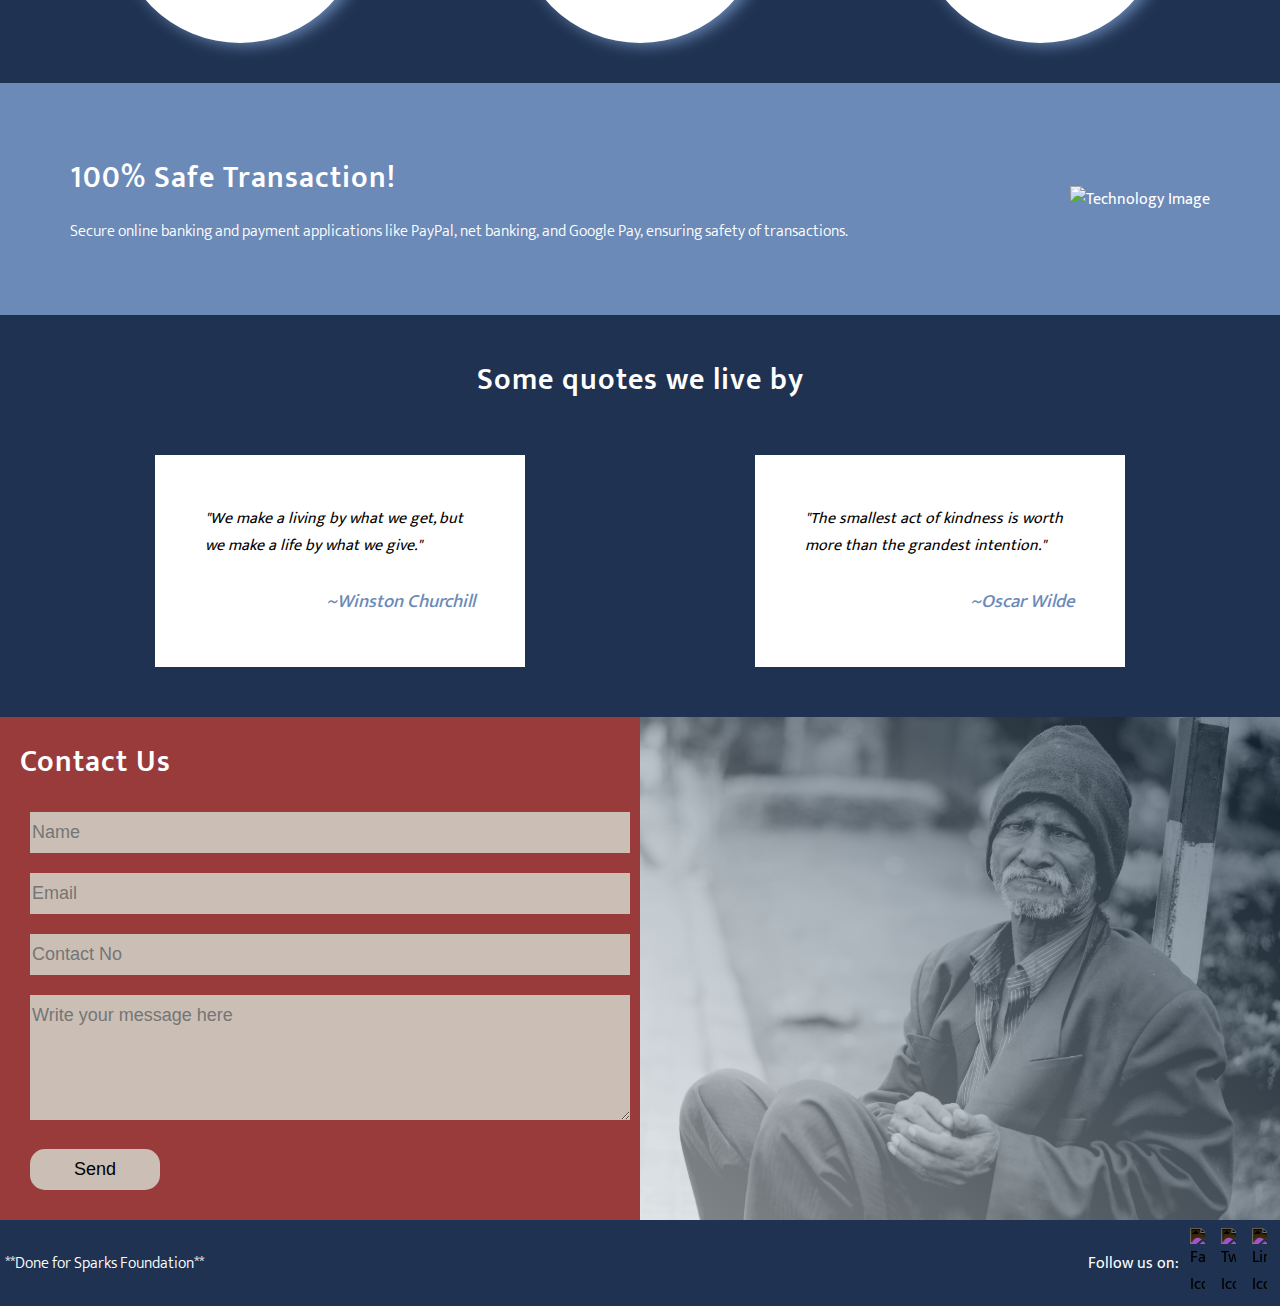
==== commit 60ebde1b: "Update index.html" ====
--- a/index.html
+++ b/index.html
@@ -5,6 +5,7 @@
         <meta charset="UTF-8">
         <title>Payment Gateway</title>
         <link rel="stylesheet" href="styles.css">
+        <!--Google Fonts-->
         <link rel="preconnect" href="https://fonts.googleapis.com">
         <link rel="preconnect" href="https://fonts.gstatic.com" crossorigin>
         <link href="https://fonts.googleapis.com/css2?family=Lato:ital,wght@0,700;1,400&family=Mukta:wght@300;400&display=swap" rel="stylesheet">
@@ -19,15 +20,19 @@
                 <a href="#contact">Contact</a>
             </div>
         </nav>
+        
+        <!--Home Section-->
         <section class="home" id="home">
             <img src="bg.jpg" alt="Background Image">
             <div class="content" data-0-top="opacity:0;left:100px;" data-200-top="opacity:1;left:0px;">
-            <h1> Serene Haven Society </h1>
-            <p>Your commitment to making someone's life better echoes the sentiment that, unless we care deeply, positive change may remain elusive.</p>
-            <br>
-            <form><script src="https://checkout.razorpay.com/v1/payment-button.js" data-payment_button_id="pl_HywdKUjSGWwI0t" async> </script> </form>        </div>
+                <h1> Serene Haven Society </h1>
+                <p>Your commitment to making someone's life better echoes the sentiment that, unless we care deeply, positive change may remain elusive.</p>
+                <br>
+                <!--Embed html code for payment donation button-->
+                <form> <script src="https://checkout.razorpay.com/v1/payment-button.js" data-payment_button_id="pl_HywdKUjSGWwI0t" async> </script> </form>        
+            </div>
         </section>
-
+        <!--About Section-->
         <section class="about" id="about">
             <div class="redbg">
                 <h2 data-center-center="opacity:1;left:0px;"  data-0-bottom="opacity:0;left:500px;">Who we are</h2>
@@ -39,6 +44,8 @@
             </div>
             <div class="imgBx1"></div>
         </section>
+        
+        <!--Services Section-->
         <section class="services" id="services">
             <h2 class="heading" data-center-center="opacity:1;left:0px;"  data-0-bottom="opacity:0;left:500px;">Our Services</h2>
             <p>Furthering our cause is the most important goal of our organization. We seek to support, empower, and provide high quality resources to our community in a safe and secure environment. 
@@ -95,7 +102,7 @@
             </div>
             </div>
         </section>
-        
+        <!--Contact Form-->
         <section class="about" id="contact">
            <div class="redbg">
                <div class="form">
@@ -109,7 +116,7 @@
            </div>
            <div class="imgBx2"></div>
         </section>
-       
+       <!--Footer-->
         <footer class="footer">
            <p>**Done for Sparks Foundation**</p>
            <ul>
@@ -117,7 +124,7 @@
                 <li><a href="#"><img src="facebook.png" alt="Facebook Icon" class="icon"></a></li>
                 <li><a href="#"><img src="twitter.png" alt="Twitter Icon" class="icon"></a></li>
                 <li><a href="#"><img src="linkedin.png" alt="LinkedIn Icon" class="icon"></a></li>
-            </ul>
+           </ul>
         </footer>
        
    </body>
--- a/styles.css
+++ b/styles.css
@@ -1,3 +1,12 @@
+:root{
+    --background-color1: #263238;
+    --background-color2: #9A3B3B;
+    --background-color3: #1f3251;
+    --background-color4: #6c8ab7;
+    --black-color: #000;
+    --white-color: #fff;
+    --gradient-color: linear-gradient(45deg, rgb(221 228 233 / 60%), rgb(25 50 71 / 60%));
+}
 *{
     margin: 0; 
     padding: 0; 
@@ -5,38 +14,38 @@
 } 
 body{
     font-family: 'Mukta', sans-serif;
+    color: white;
 }
 nav{
     position: fixed;
     top: 0;
     left: 0;
-    background-color: #263238;
-    width: 100%;
-    padding: 15px 20px;
+    background: var(--background-color1);
+    width: 100%;
+    padding: 15px 5px;
     display: flex;
     justify-content: space-between;
     align-items: center;
     z-index: 2;
 }
 header  {
-    color: #fff;
     font-size: 20px;
     font-weight: 600;
     letter-spacing: 1px;
 }
 a{
-    color: #fff;
+    color: var(--white-color);
     text-decoration: none;
     padding: 5px;
 }
-#nav-link:hover{
+a:hover{
     text-decoration: underline;
 }
 .home{
     position: relative;
     width: 100%;
     height: 100vh;
-    background: #111;
+    background: var(--black-color);
     display:flex;
     justify-content: center;
     align-items: center;
@@ -51,7 +60,6 @@
     opacity: 0.3;
   }
 h1{
-    color: #fff;
     font-size: 40px;
 }
 .content{
@@ -67,31 +75,29 @@
     display: flex;
   }
 .redbg{
-    background-color: #9A3B3B;
+    background: var(--background-color2);
     text-align: justify;
-    padding: 40px;
+    padding: 20px;
     width: 50%;
   }
 h2{
-    color: #fff;
     font-size: 30px;
     font-weight: 600;
     letter-spacing: 1px;
     margin-bottom: 15px;
 }
 p{
-    color: #fff;
     font-size: 16px;
     font-weight: 300;
 }
 .imgBx1{
-    background: linear-gradient(45deg, rgb(221 228 233 / 60%), rgb(25 50 71 / 60%)),url(bg2.jpg);
+    background: var(--gradient-color),url(bg2.jpg);
     width: 50%;
     background-size: cover;
     background-position: center;
 }
 .services{
-    background:#1f3251;
+    background:var(--background-color3);
     padding: 40px;
     text-align: center;
 }
@@ -105,20 +111,20 @@
 }
 .serviceBx{
     position: relative;
-    background:#fff;
     width: 250px;
     height: 250px;
     display: flex;
     justify-content: center;
     align-items: center;
     border-radius: 100%;
-    border: 5px solid #7badcb;
+    filter: drop-shadow(6px 2px 8px var(--background-color4));
+    background: var(--white-color);
 }
 .icon1{
     max-width: 65px;
 }
 .technology{
-    background:#6c8ab7;
+    background:var(--background-color4);
     width: 100%;
     padding: 70px;
     display: flex;
@@ -137,7 +143,7 @@
 .testimonials{
     position: relative;
     padding: 40px;
-    background:#1f3251;
+    background:var(--background-color3);
     text-align: center;
 }
 .container{
@@ -148,7 +154,6 @@
   flex-wrap: wrap;
 }
 .container .contentBx{
-    background:#fff;
     padding: 50px 50px;
     width: 370px;
     display: flex;
@@ -157,43 +162,45 @@
     text-align: left;
     font-style: italic;
     margin: 10px;
+    background: var(--white-color);
+}
+blockquote, h4{
+    color: var(--black-color)
 }
 h3{
     width: 100%;
     text-align: end;
     font-weight: 500;
-    color: #56707c;
-}
-
+    color: var(--background-color4);
+}
 .imgBx2{
-    background: linear-gradient(45deg, rgb(221 228 233 / 60%), rgb(25 50 71 / 60%)),url(bg3.jpg);
+    background: var(--gradient-color),url(bg3.jpg);
     background-size: cover;
     background-position: center;
     width: 50%;
 }
 /*Contact form*/
-.inputBx{
-    margin-bottom: 40px;
-}
+
 input,textarea{
     width: 100%;
+    margin: 10px;
     background:#cbbfb5;
-    padding:10px 0;
+    padding:10px 2px;
     font-size: 18px;
     font-family: Arial, Helvetica, sans-serif;
     border: none;
-    color: #111;
+    color: var(--black-color);  
 }
 input[type="submit"]{
     width: 130px;
     background: #cbbfb5;
-    color: #111;
+    color: var(--black-color);
     border-radius: 15px;
 }
 /*Footer*/
 .footer{
-    background: #1f3251;
-    padding: 5px 50px;
+    background: var(--background-color3);
+    padding: 5px;
     display: flex;
     justify-content: space-between;
     align-items: center;
@@ -204,28 +211,22 @@
     align-items: center;
 }
 li{
+    color: white;
     list-style: none;
     padding: 3px;
 }
 .icon{
     filter:invert(1);
-    max-width: 20px;
+    max-width: 15px;
 }
 @media only screen and (max-width: 767px) {
-  body{
-      font-size: 14px;
-  }
-  header{
+  
+  header, #nav-link{
       font-size: 13px;
       width: 40%;
   }
-  a{
-      font-size: 12px;
-      padding: 3px;
-  }
   h1,h2{
       font-size: 20px;
-      
   }
   p{
       font-size: 12px;
@@ -237,8 +238,6 @@
   .serviceBx{
       width: 150px;
       height: 150px;
-      flex-direction: column;
-
   }
   .redbg{
       width: 100%;
@@ -247,19 +246,10 @@
       margin: 5px;
       padding: 15px;
   }
-  .inputBx{
-      margin: 5px;
-  }
   input,textarea{
-      padding: 5px;
       font-size: 12px;
   }
   .about{
       flex-direction: column-reverse;
   }
-  .footer{
-      padding: 5px;
-  }
- 
-  
-}
+}
